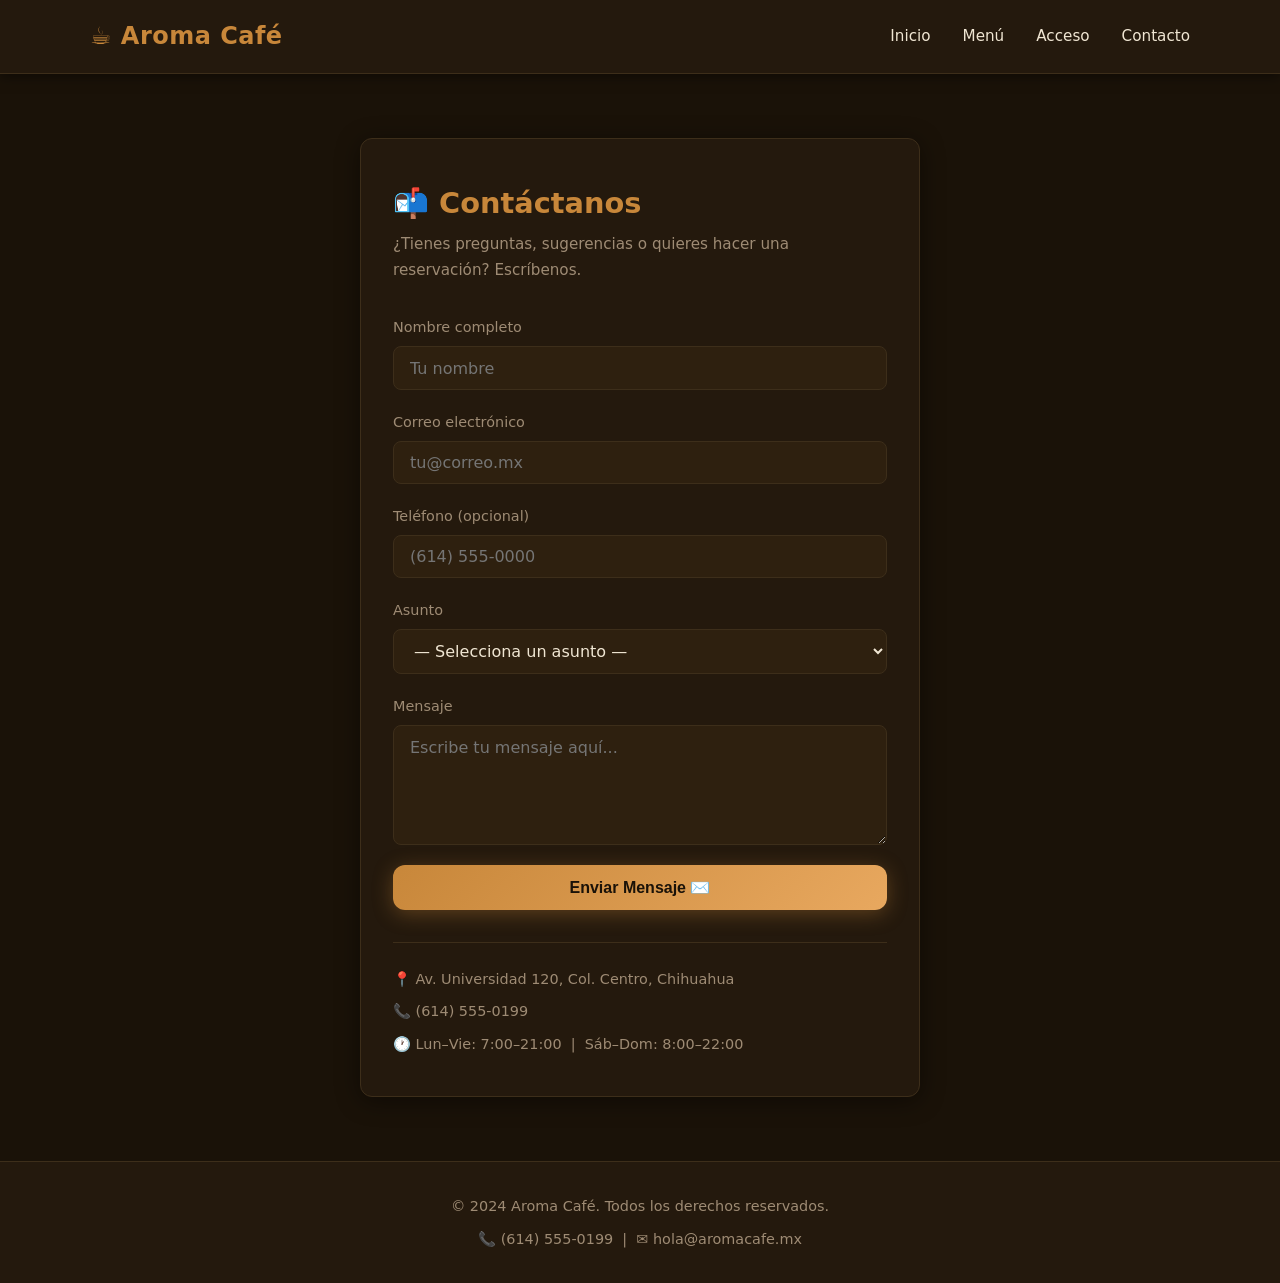
==== contact.html @ 32ce85d2 "chore: initial project structure with base files" ====
<!DOCTYPE html>
<html lang="es">
<head>
  <meta charset="UTF-8" />
  <meta name="viewport" content="width=device-width, initial-scale=1.0" />
  <meta name="description" content="Contáctanos en Aroma Café. Estamos aquí para responder tus preguntas, reservaciones y sugerencias." />
  <title>Contacto | Aroma Café</title>
  <link rel="stylesheet" href="css/styles.css" />
</head>
<body>

  <header class="site-header">
    <div class="container header-inner">
      <a href="index.html" class="logo">☕ Aroma Café</a>
      <nav class="main-nav">
        <ul>
          <li><a href="index.html">Inicio</a></li>
          <li><a href="menu.html">Menú</a></li>
          <li><a href="login.html">Acceso</a></li>
          <li><a href="contact.html">Contacto</a></li>
        </ul>
      </nav>
    </div>
  </header>

  <main class="form-section">
    <div class="form-card" style="max-width:560px;">
      <h1>📬 Contáctanos</h1>
      <p class="subtitle">¿Tienes preguntas, sugerencias o quieres hacer una reservación? Escríbenos.</p>

      <form id="contact-form" action="#" method="post" novalidate>
        <div class="form-group">
          <label for="contact-name">Nombre completo</label>
          <input
            type="text"
            id="contact-name"
            name="name"
            placeholder="Tu nombre"
            autocomplete="name"
            required
          />
        </div>
        <div class="form-group">
          <label for="contact-email">Correo electrónico</label>
          <input
            type="email"
            id="contact-email"
            name="email"
            placeholder="tu@correo.mx"
            autocomplete="email"
            required
          />
        </div>
        <div class="form-group">
          <label for="contact-phone">Teléfono (opcional)</label>
          <input
            type="tel"
            id="contact-phone"
            name="phone"
            placeholder="(614) 555-0000"
            autocomplete="tel"
          />
        </div>
        <div class="form-group">
          <label for="contact-subject">Asunto</label>
          <select id="contact-subject" name="subject">
            <option value="">— Selecciona un asunto —</option>
            <option value="reservacion">Reservación de espacio</option>
            <option value="pedido">Pedido especial / catering</option>
            <option value="sugerencia">Sugerencia</option>
            <option value="otro">Otro</option>
          </select>
        </div>
        <div class="form-group">
          <label for="contact-message">Mensaje</label>
          <textarea
            id="contact-message"
            name="message"
            placeholder="Escribe tu mensaje aquí..."
            required
          ></textarea>
        </div>
        <button type="submit" class="btn btn-primary" id="contact-submit" style="width:100%;">
          Enviar Mensaje ✉️
        </button>
      </form>

      <div style="margin-top:2rem; border-top:1px solid var(--color-border); padding-top:1.5rem;">
        <p style="color:var(--color-muted); font-size:0.9rem; margin-bottom:0.5rem;">📍 Av. Universidad 120, Col. Centro, Chihuahua</p>
        <p style="color:var(--color-muted); font-size:0.9rem; margin-bottom:0.5rem;">📞 (614) 555-0199</p>
        <p style="color:var(--color-muted); font-size:0.9rem;">🕐 Lun–Vie: 7:00–21:00 &nbsp;|&nbsp; Sáb–Dom: 8:00–22:00</p>
      </div>
    </div>
  </main>

  <footer class="site-footer">
    <div class="container footer-inner">
      <p>&copy; 2024 Aroma Café. Todos los derechos reservados.</p>
      <p>📞 <span id="footer-phone">(614) 555-0199</span> &nbsp;|&nbsp; ✉️ hola@aromacafe.mx</p>
    </div>
  </footer>

</body>
</html>
---- css/styles.css ----
/* ============================================================
   Aroma Café – Hoja de Estilos Principal
   ============================================================ */

/* ------ Variables ------ */
:root {
  --color-bg:        #1a1208;
  --color-surface:   #24190d;
  --color-surface2:  #2e200f;
  --color-accent:    #c8873a;
  --color-accent2:   #e8a85f;
  --color-text:      #f0e6d3;
  --color-muted:     #9e8b74;
  --color-border:    #3d2e1a;

  --font-sans: 'Segoe UI', system-ui, sans-serif;
  --radius:    0.75rem;
  --shadow:    0 4px 24px rgba(0,0,0,0.45);
  --transition: 0.25s ease;
}

/* ------ Reset ------ */
*, *::before, *::after { box-sizing: border-box; margin: 0; padding: 0; }
html { scroll-behavior: smooth; }
body {
  font-family: var(--font-sans);
  background-color: var(--color-bg);
  color: var(--color-text);
  line-height: 1.7;
}
a { color: var(--color-accent); text-decoration: none; transition: color var(--transition); }
a:hover { color: var(--color-accent2); }
img { max-width: 100%; display: block; }

/* ------ Layout ------ */
.container {
  width: 90%;
  max-width: 1100px;
  margin-inline: auto;
}
.section { padding: 5rem 0; }

/* ------ Header ------ */
.site-header {
  background: var(--color-surface);
  border-bottom: 1px solid var(--color-border);
  position: sticky;
  top: 0;
  z-index: 100;
  box-shadow: 0 2px 12px rgba(0,0,0,0.5);
}
.header-inner {
  display: flex;
  align-items: center;
  justify-content: space-between;
  padding: 1rem 0;
}
.logo {
  font-size: 1.5rem;
  font-weight: 700;
  color: var(--color-accent);
  letter-spacing: 0.02em;
}
.main-nav ul {
  list-style: none;
  display: flex;
  gap: 2rem;
}
.main-nav a {
  font-size: 0.95rem;
  font-weight: 500;
  color: var(--color-text);
  padding: 0.25rem 0;
  border-bottom: 2px solid transparent;
  transition: border-color var(--transition), color var(--transition);
}
.main-nav a:hover {
  color: var(--color-accent2);
  border-color: var(--color-accent2);
}

/* ------ Hero ------ */
.hero {
  background: linear-gradient(135deg, #2e1a08 0%, #1a1208 60%, #0d0a06 100%);
  padding: 7rem 0;
  text-align: center;
  position: relative;
  overflow: hidden;
}
.hero::before {
  content: '';
  position: absolute;
  inset: 0;
  background: radial-gradient(ellipse at 50% 0%, rgba(200,135,58,0.18) 0%, transparent 70%);
}
.hero-content { position: relative; z-index: 1; }
.hero h1 {
  font-size: clamp(2rem, 5vw, 3.5rem);
  font-weight: 800;
  color: var(--color-text);
  line-height: 1.2;
  margin-bottom: 1rem;
  text-shadow: 0 2px 12px rgba(0,0,0,0.5);
}
.hero p {
  font-size: 1.15rem;
  color: var(--color-muted);
  max-width: 550px;
  margin: 0 auto 2rem;
}

/* ------ Buttons ------ */
.btn {
  display: inline-block;
  padding: 0.8rem 2rem;
  border-radius: var(--radius);
  font-weight: 600;
  font-size: 1rem;
  cursor: pointer;
  border: none;
  transition: transform var(--transition), box-shadow var(--transition), background var(--transition);
}
.btn-primary {
  background: linear-gradient(135deg, var(--color-accent), var(--color-accent2));
  color: #1a1208;
  box-shadow: 0 4px 20px rgba(200,135,58,0.35);
}
.btn-primary:hover {
  transform: translateY(-2px);
  box-shadow: 0 8px 30px rgba(200,135,58,0.55);
  color: #1a1208;
}

/* ------ Section headings ------ */
h2 {
  font-size: clamp(1.5rem, 3vw, 2.2rem);
  font-weight: 700;
  color: var(--color-accent);
  margin-bottom: 1.25rem;
}

/* ------ About ------ */
.about { background: var(--color-surface); }
.about p { max-width: 700px; color: var(--color-muted); font-size: 1.05rem; }

/* ------ Featured / Cards ------ */
.featured { background: var(--color-bg); }
.card-grid {
  display: grid;
  grid-template-columns: repeat(auto-fit, minmax(260px, 1fr));
  gap: 1.5rem;
  margin-top: 2rem;
}
.card {
  background: var(--color-surface2);
  border: 1px solid var(--color-border);
  border-radius: var(--radius);
  padding: 2rem 1.5rem;
  text-align: center;
  transition: transform var(--transition), box-shadow var(--transition);
}
.card:hover {
  transform: translateY(-4px);
  box-shadow: var(--shadow);
}
.card-icon { font-size: 2.5rem; display: block; margin-bottom: 0.75rem; }
.card h3 { font-size: 1.15rem; color: var(--color-accent2); margin-bottom: 0.5rem; }
.card p  { font-size: 0.9rem; color: var(--color-muted); }

/* ------ Forms (login / contact) ------ */
.form-section {
  min-height: 100vh;
  display: flex;
  align-items: center;
  padding: 4rem 0;
  background: var(--color-bg);
}
.form-card {
  background: var(--color-surface);
  border: 1px solid var(--color-border);
  border-radius: var(--radius);
  padding: 2.5rem 2rem;
  max-width: 460px;
  width: 100%;
  margin: 0 auto;
  box-shadow: var(--shadow);
}
.form-card h1 { font-size: 1.8rem; color: var(--color-accent); margin-bottom: 0.25rem; }
.form-card .subtitle { color: var(--color-muted); margin-bottom: 2rem; font-size: 0.95rem; }
.form-group { display: flex; flex-direction: column; gap: 0.4rem; margin-bottom: 1.25rem; }
.form-group label { font-size: 0.9rem; color: var(--color-muted); font-weight: 500; }
.form-group input,
.form-group textarea,
.form-group select {
  background: var(--color-surface2);
  border: 1px solid var(--color-border);
  border-radius: 0.5rem;
  padding: 0.7rem 1rem;
  color: var(--color-text);
  font-family: var(--font-sans);
  font-size: 1rem;
  outline: none;
  transition: border-color var(--transition), box-shadow var(--transition);
}
.form-group input:focus,
.form-group textarea:focus,
.form-group select:focus {
  border-color: var(--color-accent);
  box-shadow: 0 0 0 3px rgba(200,135,58,0.2);
}
.form-group textarea { resize: vertical; min-height: 120px; }

/* ------ Menu Page ------ */
.menu-section { padding: 5rem 0; }
.menu-section h1 { font-size: 2.5rem; color: var(--color-accent); margin-bottom: 0.5rem; }
.menu-section .subtitle { color: var(--color-muted); margin-bottom: 3rem; }
.menu-category { margin-bottom: 3rem; }
.menu-category h2 { font-size: 1.4rem; border-bottom: 1px solid var(--color-border); padding-bottom: 0.5rem; margin-bottom: 1.5rem; }
.menu-items { display: grid; grid-template-columns: repeat(auto-fill, minmax(250px, 1fr)); gap: 1rem; }
.menu-item {
  background: var(--color-surface2);
  border: 1px solid var(--color-border);
  border-radius: var(--radius);
  padding: 1.25rem;
  display: flex;
  justify-content: space-between;
  align-items: flex-start;
  transition: border-color var(--transition);
}
.menu-item:hover { border-color: var(--color-accent); }
.menu-item-info h4 { font-size: 1rem; color: var(--color-text); }
.menu-item-info p  { font-size: 0.85rem; color: var(--color-muted); margin-top: 0.25rem; }
.menu-item-price { font-size: 1.1rem; font-weight: 700; color: var(--color-accent2); white-space: nowrap; }

/* ------ Footer ------ */
.site-footer {
  background: var(--color-surface);
  border-top: 1px solid var(--color-border);
  padding: 2rem 0;
  text-align: center;
}
.footer-inner { display: flex; flex-direction: column; gap: 0.5rem; }
.footer-inner p { color: var(--color-muted); font-size: 0.9rem; }

/* ------ Responsive ------ */
@media (max-width: 640px) {
  .header-inner { flex-direction: column; gap: 0.75rem; }
  .main-nav ul  { gap: 1rem; }
}
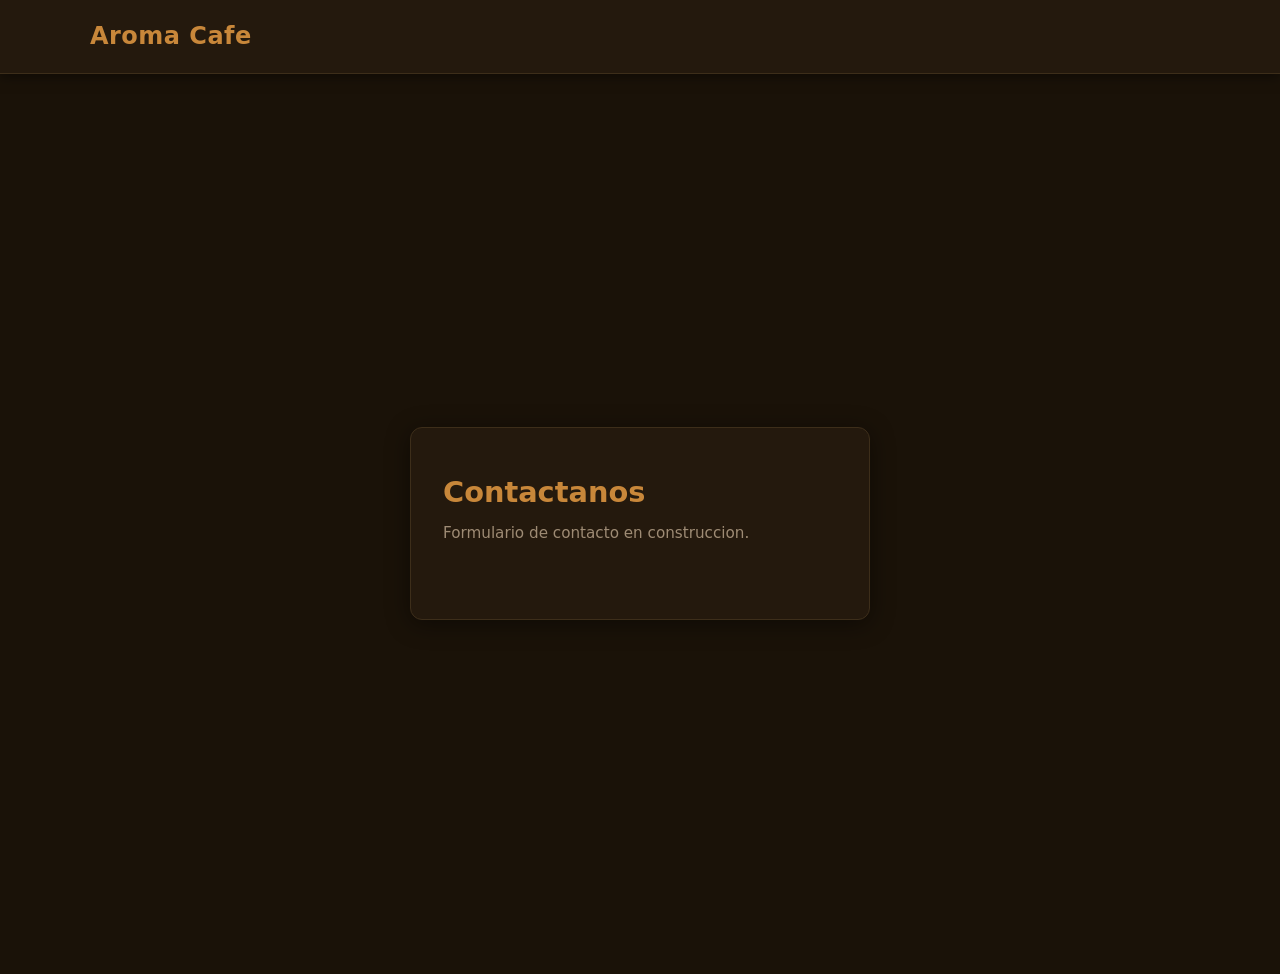
==== commit fc3e96b8: "feat: add contact page base structure" ====
--- a/contact.html
+++ b/contact.html
@@ -3,102 +3,20 @@
 <head>
   <meta charset="UTF-8" />
   <meta name="viewport" content="width=device-width, initial-scale=1.0" />
-  <meta name="description" content="Contáctanos en Aroma Café. Estamos aquí para responder tus preguntas, reservaciones y sugerencias." />
-  <title>Contacto | Aroma Café</title>
+  <title>Contacto | Aroma Cafe</title>
   <link rel="stylesheet" href="css/styles.css" />
 </head>
 <body>
-
   <header class="site-header">
     <div class="container header-inner">
-      <a href="index.html" class="logo">☕ Aroma Café</a>
-      <nav class="main-nav">
-        <ul>
-          <li><a href="index.html">Inicio</a></li>
-          <li><a href="menu.html">Menú</a></li>
-          <li><a href="login.html">Acceso</a></li>
-          <li><a href="contact.html">Contacto</a></li>
-        </ul>
-      </nav>
+      <a href="index.html" class="logo">Aroma Cafe</a>
     </div>
   </header>
-
   <main class="form-section">
-    <div class="form-card" style="max-width:560px;">
-      <h1>📬 Contáctanos</h1>
-      <p class="subtitle">¿Tienes preguntas, sugerencias o quieres hacer una reservación? Escríbenos.</p>
-
-      <form id="contact-form" action="#" method="post" novalidate>
-        <div class="form-group">
-          <label for="contact-name">Nombre completo</label>
-          <input
-            type="text"
-            id="contact-name"
-            name="name"
-            placeholder="Tu nombre"
-            autocomplete="name"
-            required
-          />
-        </div>
-        <div class="form-group">
-          <label for="contact-email">Correo electrónico</label>
-          <input
-            type="email"
-            id="contact-email"
-            name="email"
-            placeholder="tu@correo.mx"
-            autocomplete="email"
-            required
-          />
-        </div>
-        <div class="form-group">
-          <label for="contact-phone">Teléfono (opcional)</label>
-          <input
-            type="tel"
-            id="contact-phone"
-            name="phone"
-            placeholder="(614) 555-0000"
-            autocomplete="tel"
-          />
-        </div>
-        <div class="form-group">
-          <label for="contact-subject">Asunto</label>
-          <select id="contact-subject" name="subject">
-            <option value="">— Selecciona un asunto —</option>
-            <option value="reservacion">Reservación de espacio</option>
-            <option value="pedido">Pedido especial / catering</option>
-            <option value="sugerencia">Sugerencia</option>
-            <option value="otro">Otro</option>
-          </select>
-        </div>
-        <div class="form-group">
-          <label for="contact-message">Mensaje</label>
-          <textarea
-            id="contact-message"
-            name="message"
-            placeholder="Escribe tu mensaje aquí..."
-            required
-          ></textarea>
-        </div>
-        <button type="submit" class="btn btn-primary" id="contact-submit" style="width:100%;">
-          Enviar Mensaje ✉️
-        </button>
-      </form>
-
-      <div style="margin-top:2rem; border-top:1px solid var(--color-border); padding-top:1.5rem;">
-        <p style="color:var(--color-muted); font-size:0.9rem; margin-bottom:0.5rem;">📍 Av. Universidad 120, Col. Centro, Chihuahua</p>
-        <p style="color:var(--color-muted); font-size:0.9rem; margin-bottom:0.5rem;">📞 (614) 555-0199</p>
-        <p style="color:var(--color-muted); font-size:0.9rem;">🕐 Lun–Vie: 7:00–21:00 &nbsp;|&nbsp; Sáb–Dom: 8:00–22:00</p>
-      </div>
+    <div class="form-card">
+      <h1>Contactanos</h1>
+      <p class="subtitle">Formulario de contacto en construccion.</p>
     </div>
   </main>
-
-  <footer class="site-footer">
-    <div class="container footer-inner">
-      <p>&copy; 2024 Aroma Café. Todos los derechos reservados.</p>
-      <p>📞 <span id="footer-phone">(614) 555-0199</span> &nbsp;|&nbsp; ✉️ hola@aromacafe.mx</p>
-    </div>
-  </footer>
-
 </body>
 </html>
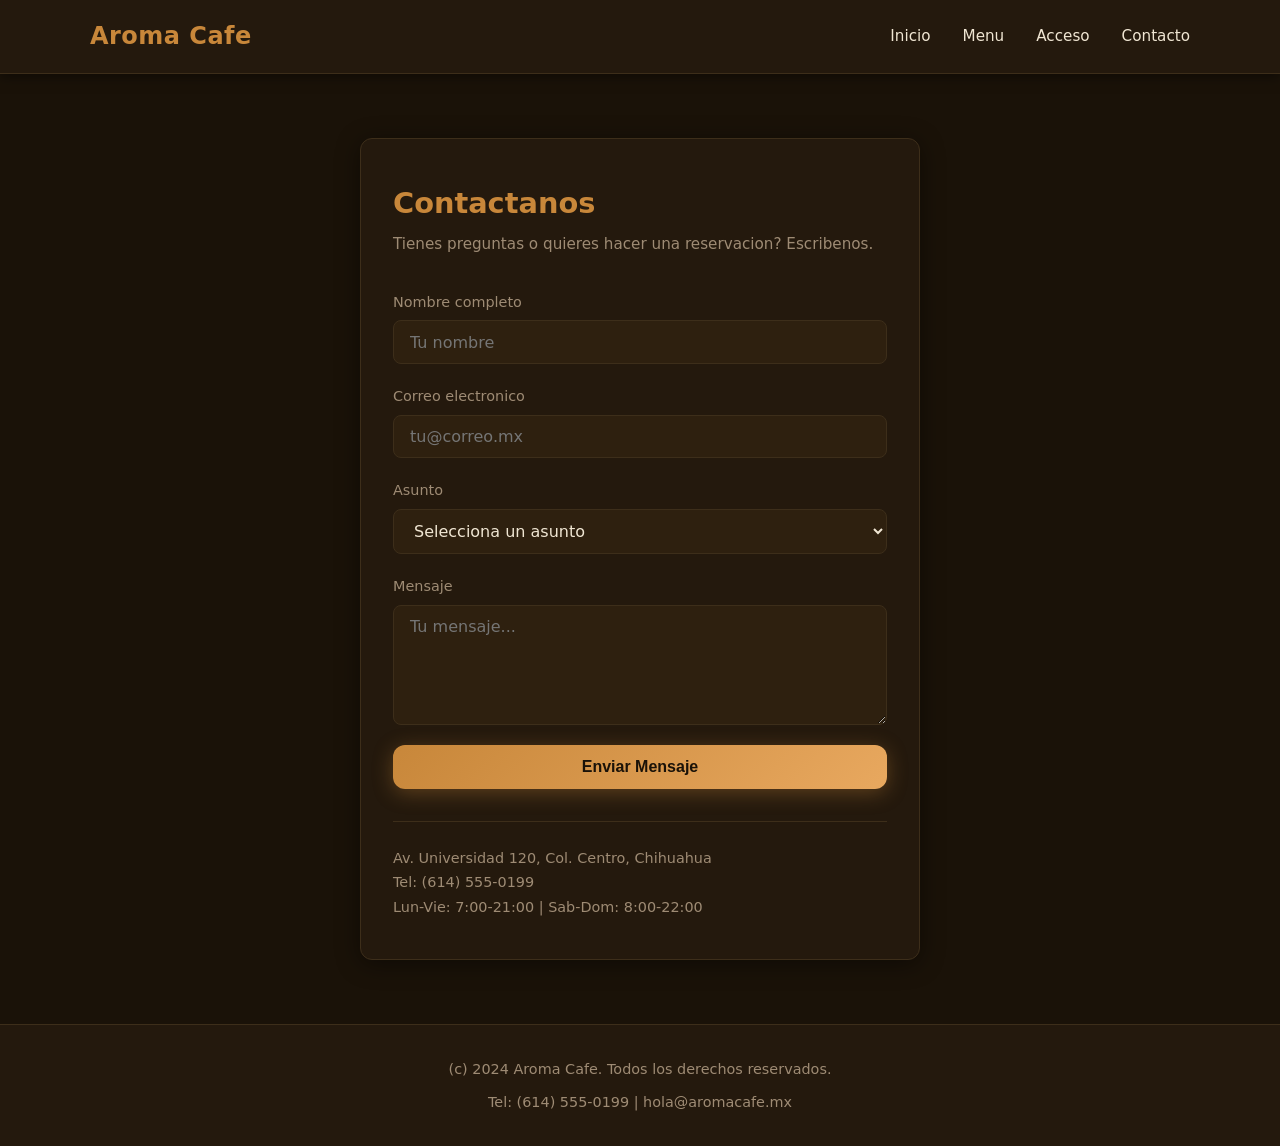
==== commit 4face74c: "feat: complete contact page with form and business info" ====
--- a/contact.html
+++ b/contact.html
@@ -3,6 +3,7 @@
 <head>
   <meta charset="UTF-8" />
   <meta name="viewport" content="width=device-width, initial-scale=1.0" />
+  <meta name="description" content="Contactanos en Aroma Cafe para reservaciones, pedidos y sugerencias." />
   <title>Contacto | Aroma Cafe</title>
   <link rel="stylesheet" href="css/styles.css" />
 </head>
@@ -10,13 +11,56 @@
   <header class="site-header">
     <div class="container header-inner">
       <a href="index.html" class="logo">Aroma Cafe</a>
+      <nav class="main-nav">
+        <ul>
+          <li><a href="index.html">Inicio</a></li>
+          <li><a href="menu.html">Menu</a></li>
+          <li><a href="login.html">Acceso</a></li>
+          <li><a href="contact.html">Contacto</a></li>
+        </ul>
+      </nav>
     </div>
   </header>
   <main class="form-section">
-    <div class="form-card">
+    <div class="form-card" style="max-width:560px;">
       <h1>Contactanos</h1>
-      <p class="subtitle">Formulario de contacto en construccion.</p>
+      <p class="subtitle">Tienes preguntas o quieres hacer una reservacion? Escribenos.</p>
+      <form id="contact-form" action="#" method="post" novalidate>
+        <div class="form-group">
+          <label for="contact-name">Nombre completo</label>
+          <input type="text" id="contact-name" name="name" placeholder="Tu nombre" required />
+        </div>
+        <div class="form-group">
+          <label for="contact-email">Correo electronico</label>
+          <input type="email" id="contact-email" name="email" placeholder="tu@correo.mx" required />
+        </div>
+        <div class="form-group">
+          <label for="contact-subject">Asunto</label>
+          <select id="contact-subject" name="subject">
+            <option value="">Selecciona un asunto</option>
+            <option value="reservacion">Reservacion</option>
+            <option value="pedido">Pedido especial</option>
+            <option value="sugerencia">Sugerencia</option>
+          </select>
+        </div>
+        <div class="form-group">
+          <label for="contact-message">Mensaje</label>
+          <textarea id="contact-message" name="message" placeholder="Tu mensaje..." required></textarea>
+        </div>
+        <button type="submit" class="btn btn-primary" id="contact-submit" style="width:100%;">Enviar Mensaje</button>
+      </form>
+      <div style="margin-top:2rem; border-top:1px solid var(--color-border); padding-top:1.5rem;">
+        <p style="color:var(--color-muted); font-size:0.9rem;">Av. Universidad 120, Col. Centro, Chihuahua</p>
+        <p style="color:var(--color-muted); font-size:0.9rem;">Tel: (614) 555-0199</p>
+        <p style="color:var(--color-muted); font-size:0.9rem;">Lun-Vie: 7:00-21:00 | Sab-Dom: 8:00-22:00</p>
+      </div>
     </div>
   </main>
+  <footer class="site-footer">
+    <div class="container footer-inner">
+      <p>(c) 2024 Aroma Cafe. Todos los derechos reservados.</p>
+      <p>Tel: (614) 555-0199 | hola@aromacafe.mx</p>
+    </div>
+  </footer>
 </body>
 </html>
